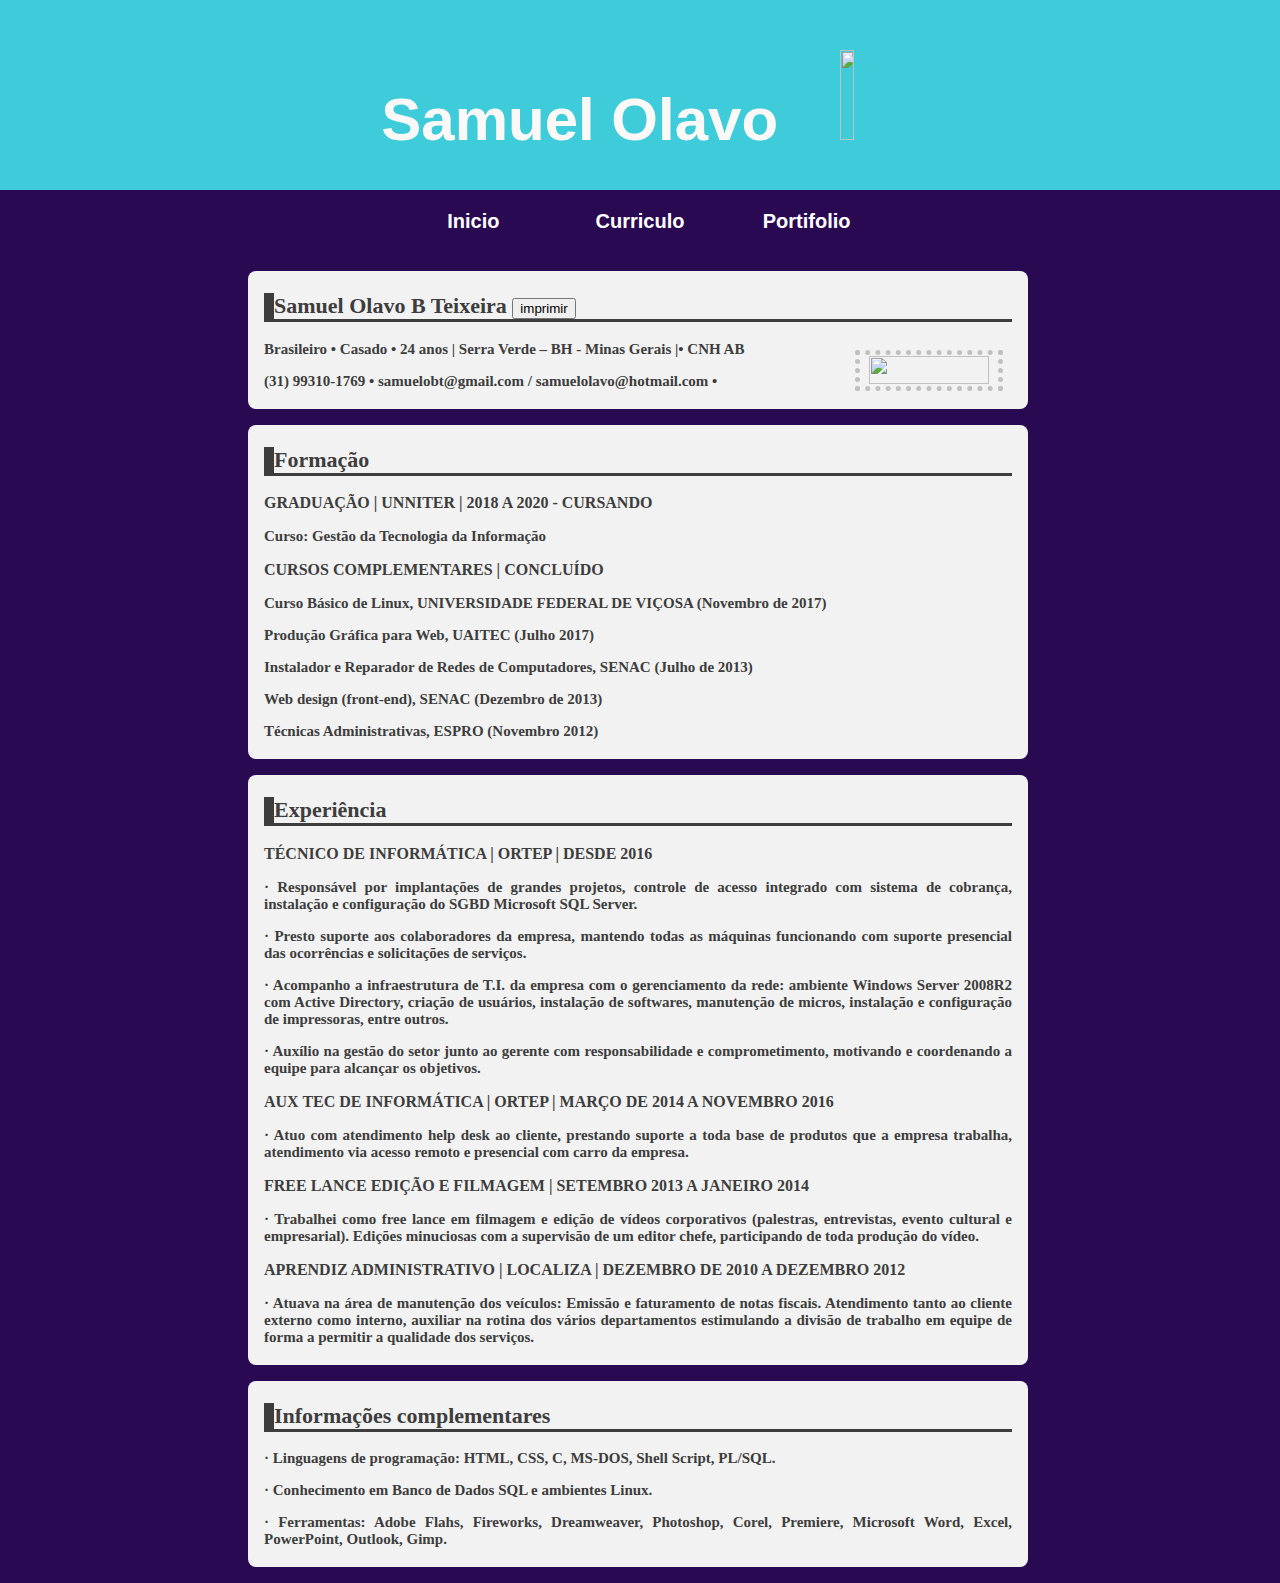
==== contato.html @ cbe14346 "Meu Site Pessoal" ====
﻿<!DOCTYPE html PUBLIC "-//W3C//DTD XHTML 1.0 Transitional//EN" "http://www.w3.org/TR/xhtml1/DTD/xhtml1-transitional.dtd">
<html xmlns="http://www.w3.org/1999/xhtml">
    <head>
        <meta http-equiv="design" content="web design" />
        <title>Leumas Design</title>
        <link href="estilo_leumas.css" rel="stylesheet" type="text/css" />
        <script type= "text/javascript" src="js/main.js"> </script>
    </head>
<body>

<div id="cabecalho">    
    <div id="DivLogo">
        <h1>Samuel Olavo <img class="robo" src="imagens/bot.gif" width="100px" height="90px"></h1>    
    </div>   
</div>

<main class="flexmenu">
    <div class="menu2">
        <a href="index.html" target="_self">Inicio</a> </div>
    <div class="menu2">
         <a href="contato.html" target="_self">Curriculo</a> </div>
    <div class="menu2">
          <a href="servicos.html" target="_self">Portifolio</a></div>
</main>
   <div class="conteudo"> 

    <div class="box borda1 cor1 fundo1">
        <h2 class="h2 cor1h2">Samuel Olavo B Teixeira <a href="imagens/Curriculo Samuel Olavo - TI.pdf" target="_blanc"> <button type="button" float="right">imprimir</button> </a> </h2>   
        <div id="corrida"> <a href="https://www.linkedin.com/in/samuel-teixeira-8056747a/?jobid=1234" target="_blank"><img src="imagens/linkedin.png" width="120px" height="28px"></a></div>
            <p>Brasileiro • Casado • 24 anos | Serra Verde – BH - Minas Gerais |• CNH AB</p>
            <p>(31) 99310-1769 • samuelobt@gmail.com / samuelolavo@hotmail.com • </p>
          
      </div>

    

<div class="box borda2 cor2 fundo2">
    <h2 class="h2 cor2h2">Formação</h2>   
      <h3>GRADUAÇÃO | UNNITER | 2018 A 2020 - CURSANDO</h3>
      <p>Curso: Gestão da Tecnologia da Informação
      <h3>CURSOS COMPLEMENTARES | CONCLUÍDO</h3>
      <p>Curso Básico de Linux, UNIVERSIDADE FEDERAL DE VIÇOSA (Novembro de 2017)</p>
      <p>Produção Gráfica para Web, UAITEC (Julho 2017)</p>
      <p>Instalador e Reparador de Redes de Computadores, SENAC (Julho de 2013)</p>
      <p>Web design (front-end), SENAC (Dezembro de 2013)</p>
      <p>Técnicas Administrativas, ESPRO (Novembro 2012)</p>
      </p>
  </div>
  <div class="box borda3 cor3 fundo3">
    <h2 class="h2 cor3h2">Experiência</h2>   
      <h3>TÉCNICO DE INFORMÁTICA | ORTEP | DESDE 2016</h3>
      <p>· Responsável por implantações de grandes projetos, controle de acesso integrado com sistema de cobrança,
        instalação e configuração do SGBD Microsoft SQL Server.</p>
      <p>· Presto suporte aos colaboradores da empresa, mantendo todas as máquinas funcionando com suporte presencial
        das ocorrências e solicitações de serviços.</p>
      <p>· Acompanho a infraestrutura de T.I. da empresa com o gerenciamento da rede: ambiente Windows Server 2008R2
        com Active Directory, criação de usuários, instalação de softwares, manutenção de micros, instalação e configuração
        de impressoras, entre outros.</p>
      <p>· Auxílio na gestão do setor junto ao gerente com responsabilidade e comprometimento, motivando e coordenando a
        equipe para alcançar os objetivos.</p>

      <h3>AUX TEC DE INFORMÁTICA | ORTEP | MARÇO DE 2014 A NOVEMBRO 2016</h3>
      <p>· Atuo com atendimento help desk ao cliente, prestando suporte a toda base de produtos que a empresa trabalha,
        atendimento via acesso remoto e presencial com carro da empresa.</p>

      <h3>FREE LANCE EDIÇÃO E FILMAGEM | SETEMBRO 2013 A JANEIRO 2014</h3>
      <p>· Trabalhei como free lance em filmagem e edição de vídeos corporativos (palestras, entrevistas, evento cultural e
        empresarial). Edições minuciosas com a supervisão de um editor chefe, participando de toda produção do vídeo.</p>

      <h3>APRENDIZ ADMINISTRATIVO | LOCALIZA | DEZEMBRO DE 2010 A DEZEMBRO 2012</h3>
      <p>· Atuava na área de manutenção dos veículos: Emissão e faturamento de notas fiscais. Atendimento tanto ao cliente
        externo como interno, auxiliar na rotina dos vários departamentos estimulando a divisão de trabalho em equipe de
        forma a permitir a qualidade dos serviços.</p>
   
      
  </div>
  <div class="box borda4 cor4 fundo4">
    <h2 class="h2 cor4h2">Informações complementares</h2>   
      <p>· Linguagens de programação: HTML, CSS, C, MS-DOS, Shell Script, PL/SQL.</p>
      <p>· Conhecimento em Banco de Dados SQL e ambientes Linux.</p>
      <p>· Ferramentas: Adobe Flahs, Fireworks, Dreamweaver, Photoshop, Corel, Premiere, Microsoft Word, Excel,
        PowerPoint, Outlook, Gimp.</p>
  </div>
</div>

</body>

</html>
---- estilo_leumas.css ----
@charset "utf-8";

body  {
	background-color:#290A52;
	/*background-image: url(spacer.gif);*/
	/*background-repeat: repeat;*/
	margin: 0 auto;
	width: 100%;
	color: bisque;
	font-size: 100%;
	font-family: Tahoma, Sans-Serif;
	
}

h1 {

	color: rgb(250, 249, 248);
}

#cabecalho {
	margin: 0;
	width: 100%;
	background: #3ECCDA; 
	height: 190px;
}

#DivLogo {
	/*position:top ;*/
	font-size: 30px;
	margin: 0 auto;
	width: 800px;
	height: 180px;
	padding-top: 10px;
	background: #3ECCDA; 
	text-align: center;
	color: red;
}
img.robo {
width: 13%;
}

.flexmenu {
	width: 500px;
	height: 65px;
	margin: 0 auto;
	display: flex;
	justify-content: center;
	text-align: center;
	

}

a:link, a:active, a:visited {
	color: white;
	font-size: 20px;
	text-decoration:none;
}

.menu2 {
	width: 120px;
	height: 40px;
	margin: 0 auto;
	font-weight: bold;
	transition:all 1.s ease;
	padding: 20px;
	justify-content: center;
	text-align: center;
}

a:hover {
	color: #334794;
	font-size:30px;
}


.menu2:hover {
	font-size:250%;
	font-weight: bold;
	background: #290A52;
	
}

.conteudo{
	margin: 0 auto;
	height: 100%;
	width: 800px;
	color:#3D3D3D;
	justify-content: center;
	text-align: justify;
	font: normal normal normal 15px Tahoma;
	border: #EEA808;
	
}

#corrida {	
	float: right;
	width: 18%;
	top: 10px;
	border: thick silver dotted;
	margin: 0.6em;
	padding: 0.1em;
	align-items: center;
	text-align: center;
}
img.escala {
	width: 100%;
	top: 10px;
}

.box {
	width: 748px;
	float: center;
	margin:2% 1%;
	padding: 0.5% 2%;
	border-radius: 8px;  
	background-color:#F2F2F2;
  }
  .box h2 {
	margin:0,3% 0;
	font-size:22px;
	border-style: solid;
    border-bottom-width: 3px;
    border-top-width: 0;
 	border-right-width: 0;
  	border-left-width: 10px;
  }
  .box h3 {
	font: normal bolder normal 16px Tahoma;  
	margin:0,1% 0;

  }
  .box p {
	font: normal bolder normal 15px Tahoma;  
	margin:0,2% 0;
		
  }
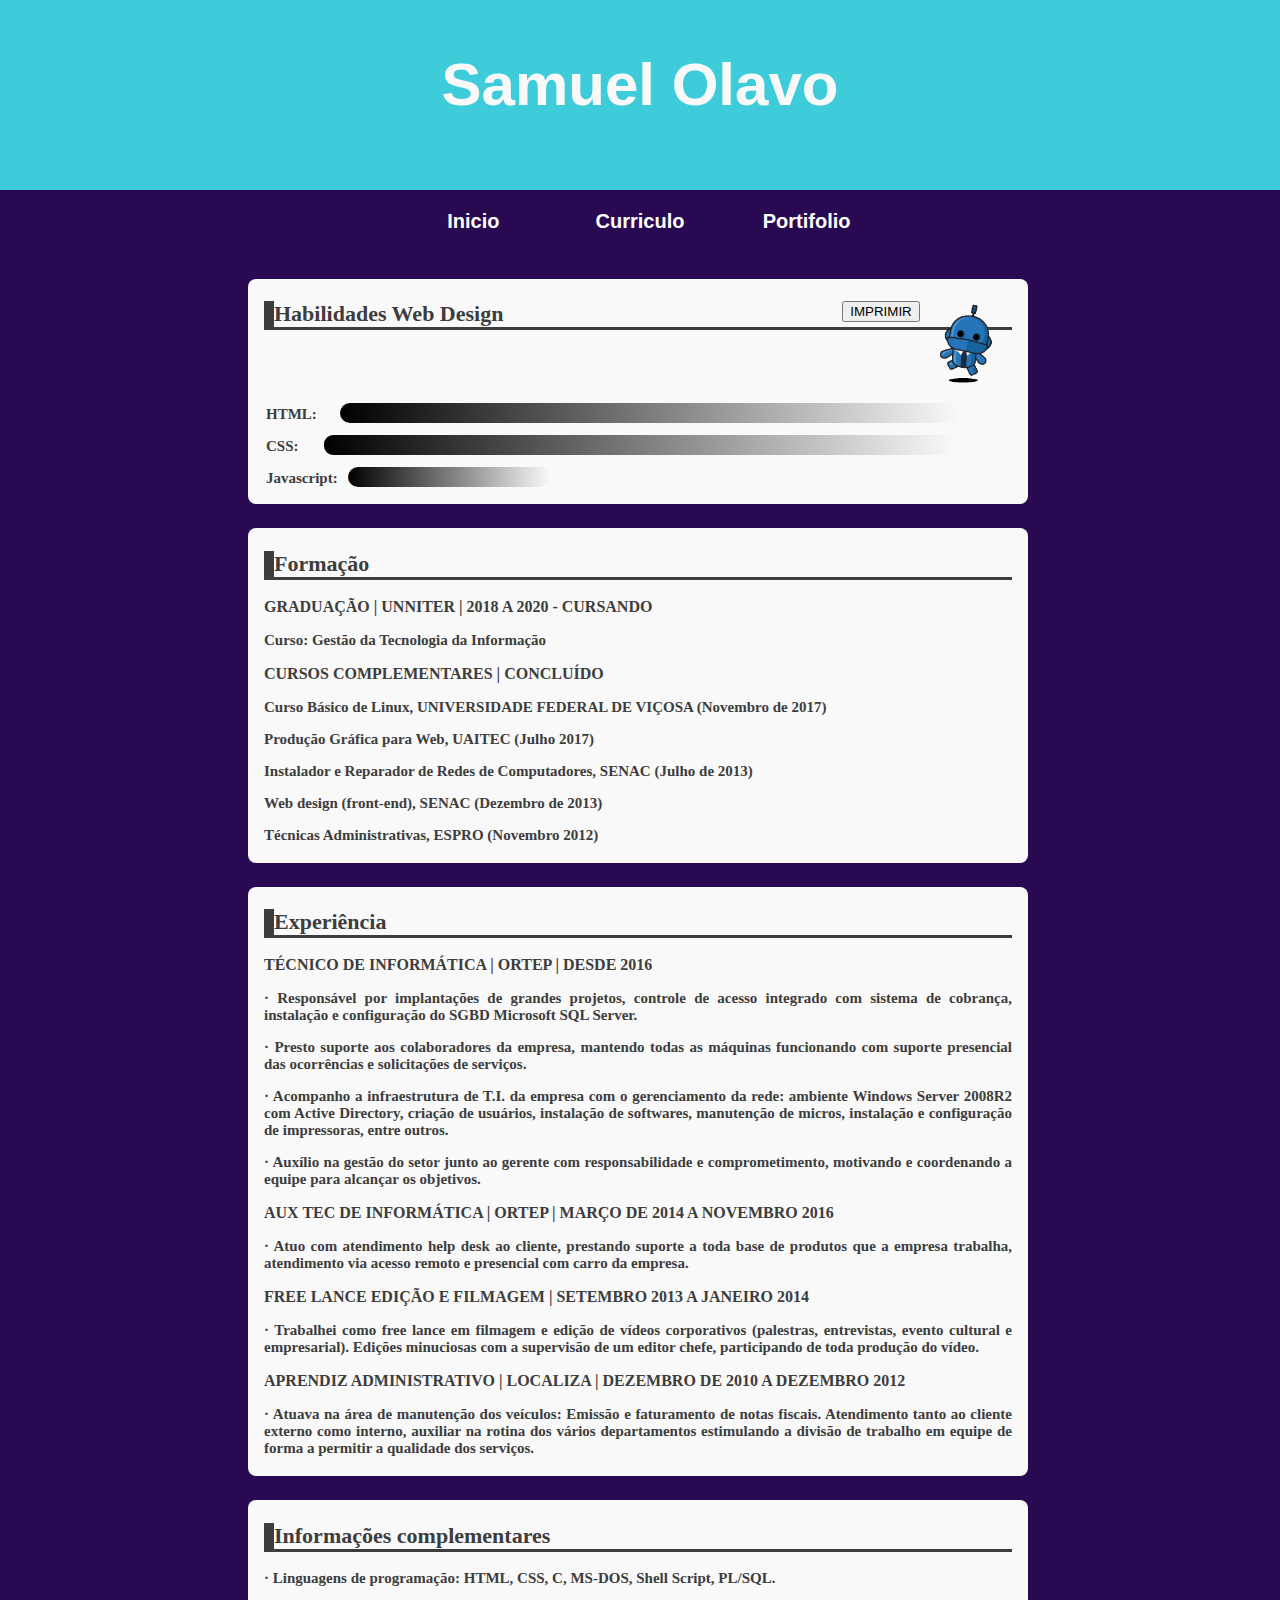
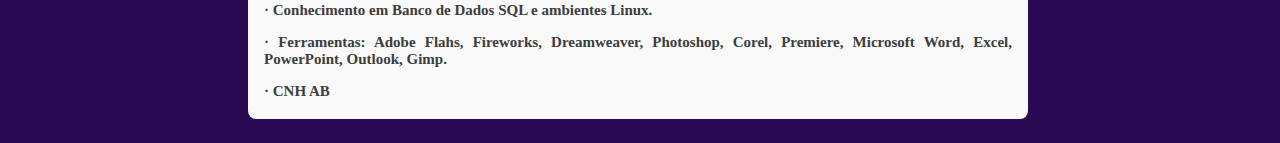
==== commit 0b8b0887: "atualizado serviços e curriculo parte1" ====
--- a/contato.html
+++ b/contato.html
@@ -10,7 +10,7 @@
 
 <div id="cabecalho">    
     <div id="DivLogo">
-        <h1>Samuel Olavo <img class="robo" src="imagens/bot.gif" width="100px" height="90px"></h1>    
+        <h1>Samuel Olavo </h1>    
     </div>   
 </div>
 
@@ -24,13 +24,24 @@
 </main>
    <div class="conteudo"> 
 
+   
+
     <div class="box borda1 cor1 fundo1">
-        <h2 class="h2 cor1h2">Samuel Olavo B Teixeira <a href="imagens/Curriculo Samuel Olavo - TI.pdf" target="_blanc"> <button type="button" float="right">imprimir</button> </a> </h2>   
-        <div id="corrida"> <a href="https://www.linkedin.com/in/samuel-teixeira-8056747a/?jobid=1234" target="_blank"><img src="imagens/linkedin.png" width="120px" height="28px"></a></div>
-            <p>Brasileiro • Casado • 24 anos | Serra Verde – BH - Minas Gerais |• CNH AB</p>
-            <p>(31) 99310-1769 • samuelobt@gmail.com / samuelolavo@hotmail.com • </p>
-          
-      </div>
+        <h2 class="h2 cor1h2">Habilidades Web Design  <img class="robo" src="Imagens/bot.gif" width="100px" height="90px" float="right">  <div id="contem"> <a href="Imagens/Curriculo Samuel Olavo - TI.pdf" target="_blanc"> <button type="button" float="right">IMPRIMIR</button> </a>  </div>  </h2> 
+        <a class="groupskill">
+        <main class="skill">          
+          <p>HTML:</p>  <div id="html"></div>
+          </main>
+          <main class="skill">
+          <p>CSS:</p> <div id="css"></div> 
+          </main>
+          <main class="skill">  
+          <p>Javascript:</p> <div id="java"></div>
+          </main>
+        <p></p>
+  </a>
+</a>
+       </div>
 
     
 
@@ -78,8 +89,8 @@
     <h2 class="h2 cor4h2">Informações complementares</h2>   
       <p>· Linguagens de programação: HTML, CSS, C, MS-DOS, Shell Script, PL/SQL.</p>
       <p>· Conhecimento em Banco de Dados SQL e ambientes Linux.</p>
-      <p>· Ferramentas: Adobe Flahs, Fireworks, Dreamweaver, Photoshop, Corel, Premiere, Microsoft Word, Excel,
-        PowerPoint, Outlook, Gimp.</p>
+      <p>· Ferramentas: Adobe Flahs, Fireworks, Dreamweaver, Photoshop, Corel, Premiere, Microsoft Word, Excel, PowerPoint, Outlook, Gimp.</p>
+      <p>· CNH AB</p> 
   </div>
 </div>
 
--- a/estilo_leumas.css
+++ b/estilo_leumas.css
@@ -13,8 +13,7 @@
 }
 
 h1 {
-
-	color: rgb(250, 249, 248);
+	color: #f9f9f9;
 }
 
 #cabecalho {
@@ -26,6 +25,7 @@
 
 #DivLogo {
 	/*position:top ;*/
+	vertical-align: top;
 	font-size: 30px;
 	margin: 0 auto;
 	width: 800px;
@@ -36,7 +36,11 @@
 	color: red;
 }
 img.robo {
-width: 13%;
+	width: 13%;
+    float: right;
+	margin: 0 auto;
+	vertical-align: top;
+
 }
 
 .flexmenu {
@@ -102,21 +106,80 @@
 	align-items: center;
 	text-align: center;
 }
+
 img.escala {
 	width: 100%;
 	top: 10px;
-}
+	
+}
+
+
+a.groupskill {
+	width: 100%;
+	top: 10px;
+	
+}
+
+a.groupskill :hover {
+	color: blue;
+	text-underline-position: auto;
+		
+}
+
+.skill {
+	width: 700px;
+	height: 30px;
+	margin: 2px;
+	display: flex;	
+}
+
+#css {
+	font-size: 15px;
+	margin: 12px 10px 15px 25px;
+	padding: 1px;
+	width: 700px;
+	height: 18px;
+	background-image: linear-gradient(to right, rgb(0, 0, 0), transparent); 
+	text-align: center;
+	color: #3D3D3D;
+	border-radius: 9px; 
+}
+
+#html {
+	font-size: 15px;
+	margin: 12px 5px 10px 23px;
+	padding: 1px;
+	width: 700px;
+	height: 18px;
+	background-image: linear-gradient(to right, rgb(0, 0, 0), transparent); 
+	text-align: center;
+	color: #3D3D3D;
+	border-radius: 10px; 
+}
+
+#java {
+	font-size: 15px;
+	margin: 12px 10px 10px 10px;
+	padding: 1px;
+	width: 200px;
+	height: 18px;
+	background-image: linear-gradient(to right, rgb(0, 0, 0), transparent); 
+	text-align: center;
+	color: #3D3D3D;
+	border-radius: 10px; 
+}
+
 
 .box {
 	width: 748px;
 	float: center;
-	margin:2% 1%;
+	margin:3% 1%;
 	padding: 0.5% 2%;
 	border-radius: 8px;  
-	background-color:#F2F2F2;
+	background-color:#f9f9f9;
   }
   .box h2 {
-	margin:0,3% 0;
+	margin:0,5% 0;
 	font-size:22px;
 	border-style: solid;
     border-bottom-width: 3px;
@@ -133,4 +196,12 @@
 	font: normal bolder normal 15px Tahoma;  
 	margin:0,2% 0;
 		
-  }+  }
+
+#contem{	
+	float: right;
+	width: 10%;
+	top: 5px;
+	align-items: center;
+	
+}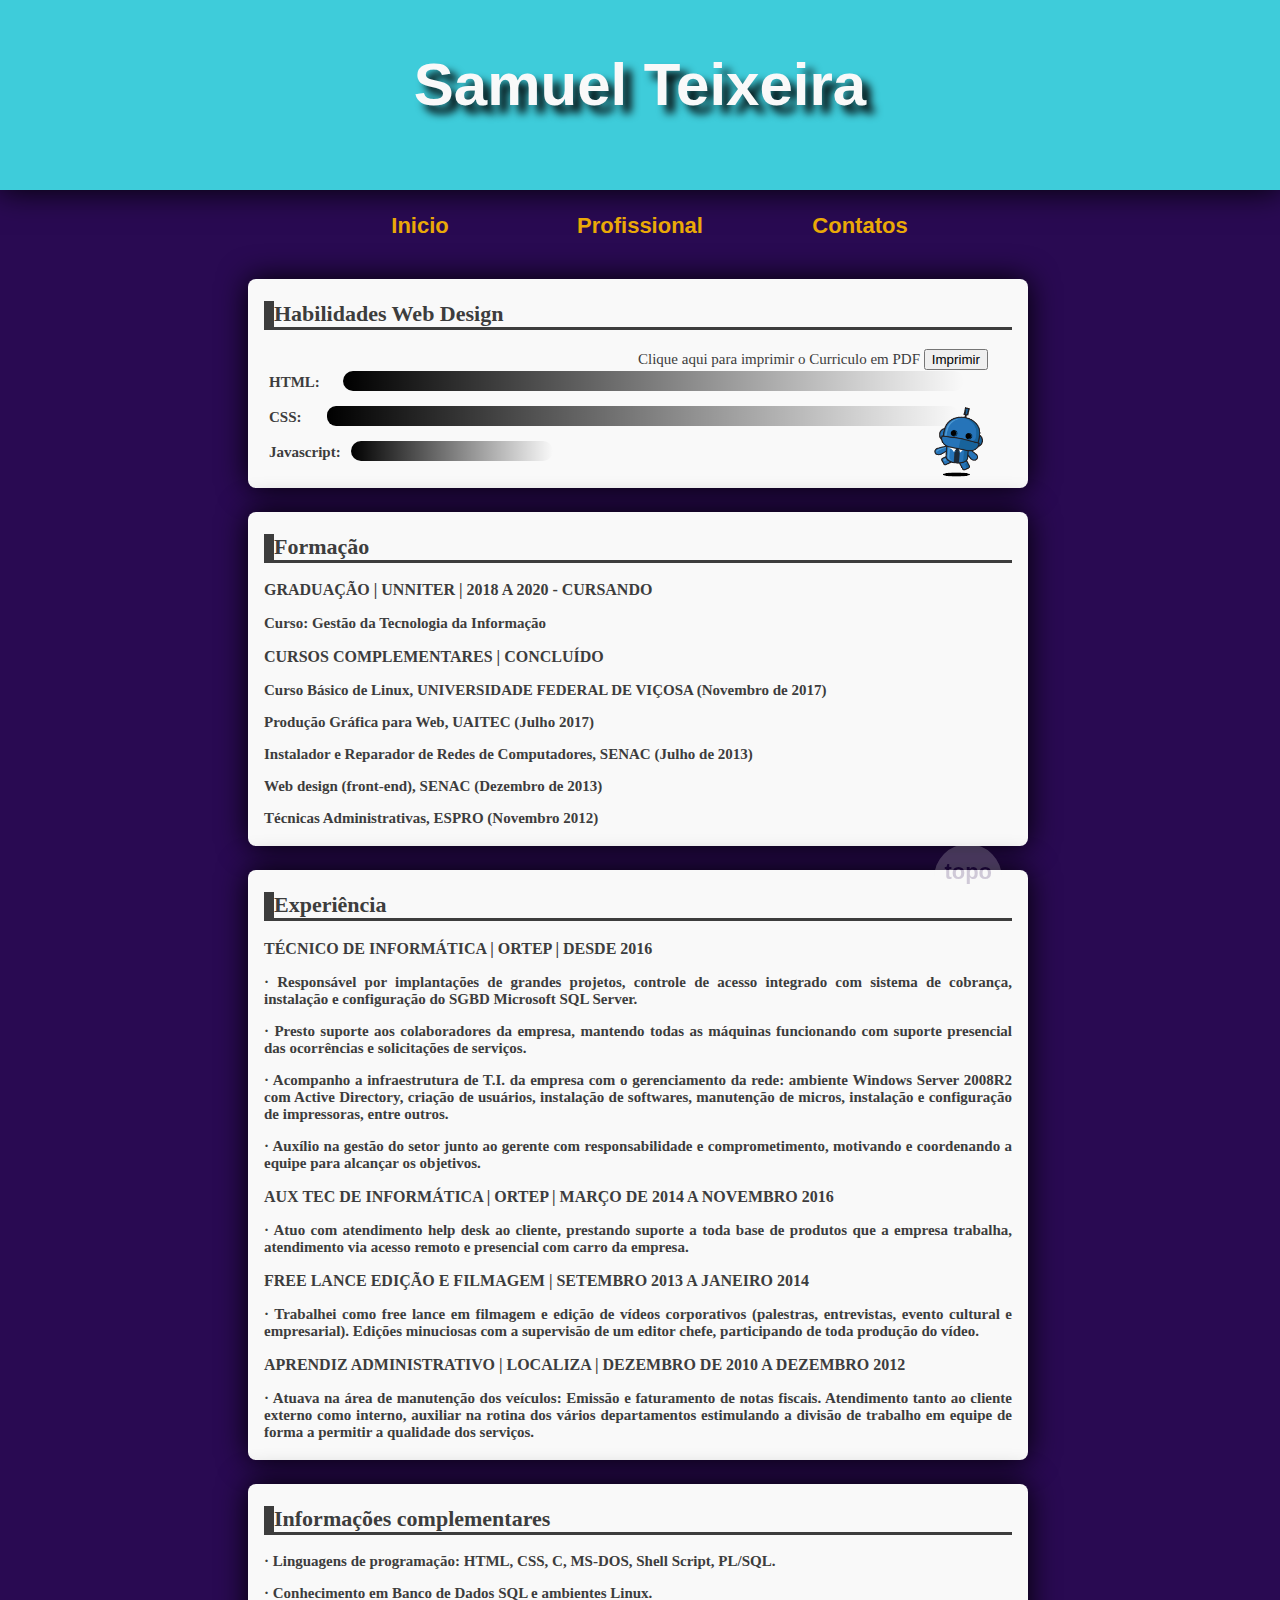
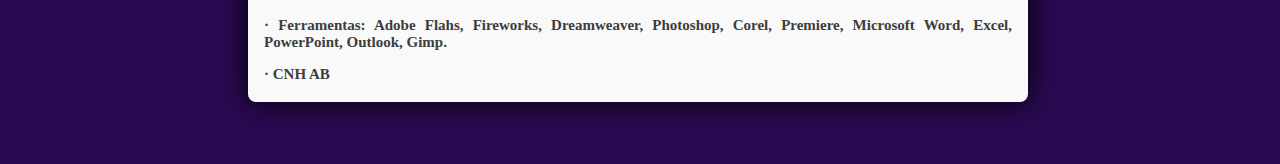
==== commit 46a55f04: "Atualização link da pagina de Serviços e Trabalhos" ====
--- a/contato.html
+++ b/contato.html
@@ -10,26 +10,25 @@
 
 <div id="cabecalho">    
     <div id="DivLogo">
-        <h1>Samuel Olavo </h1>    
+        <h1>Samuel Teixeira</h1>    
     </div>   
 </div>
 
-<main class="flexmenu">
-    <div class="menu2">
-        <a href="index.html" target="_self">Inicio</a> </div>
-    <div class="menu2">
-         <a href="contato.html" target="_self">Curriculo</a> </div>
-    <div class="menu2">
-          <a href="servicos.html" target="_self">Portifolio</a></div>
-</main>
+<nav class="flexmenu">
+  <div class="menu2">
+      <a class="menu" href="index.html" target="_self">   Inicio  </a> </div>
+  <div class="menu2">
+       <a class="menu" href="contato.html" target="_self">Profissional</a> </div>
+  <div class="menu2">
+        <a class="menu" href="servicos.html" target="_self">Contatos</a></div>
+  </nav>
+
    <div class="conteudo"> 
-
-   
-
-    <div class="box borda1 cor1 fundo1">
-        <h2 class="h2 cor1h2">Habilidades Web Design  <img class="robo" src="Imagens/bot.gif" width="100px" height="90px" float="right">  <div id="contem"> <a href="Imagens/Curriculo Samuel Olavo - TI.pdf" target="_blanc"> <button type="button" float="right">IMPRIMIR</button> </a>  </div>  </h2> 
-        <a class="groupskill">
-        <main class="skill">          
+     
+        <div class="box borda1 cor1 fundo1">
+         
+        <h2 class="h2 cor1h2">Habilidades Web Design </h2> <div id="contem">Clique aqui para imprimir o Curriculo em PDF <a href="Imagens/Curriculo Samuel Olavo - TI.pdf" target="_blanc"><button type="button" float="right">Imprimir</button></a></div> 
+          <a class="groupskill"> <main class="skill">          
           <p>HTML:</p>  <div id="html"></div>
           </main>
           <main class="skill">
@@ -38,10 +37,9 @@
           <main class="skill">  
           <p>Javascript:</p> <div id="java"></div>
           </main>
-        <p></p>
-  </a>
-</a>
-       </div>
+          <img class="robo" src="Imagens/bot.gif" width="70px" height="80px" >
+        </a>
+          </div>
 
     
 
@@ -81,10 +79,9 @@
       <h3>APRENDIZ ADMINISTRATIVO | LOCALIZA | DEZEMBRO DE 2010 A DEZEMBRO 2012</h3>
       <p>· Atuava na área de manutenção dos veículos: Emissão e faturamento de notas fiscais. Atendimento tanto ao cliente
         externo como interno, auxiliar na rotina dos vários departamentos estimulando a divisão de trabalho em equipe de
-        forma a permitir a qualidade dos serviços.</p>
-   
-      
+        forma a permitir a qualidade dos serviços.</p>      
   </div>
+  
   <div class="box borda4 cor4 fundo4">
     <h2 class="h2 cor4h2">Informações complementares</h2>   
       <p>· Linguagens de programação: HTML, CSS, C, MS-DOS, Shell Script, PL/SQL.</p>
@@ -93,7 +90,7 @@
       <p>· CNH AB</p> 
   </div>
 </div>
-
+<a class="ancora" href="#cabecalho">topo</a>
 </body>
 
 </html>
--- a/estilo_leumas.css
+++ b/estilo_leumas.css
@@ -21,10 +21,12 @@
 	width: 100%;
 	background: #3ECCDA; 
 	height: 190px;
+	box-shadow: 0 0 30px black;
 }
 
 #DivLogo {
 	/*position:top ;*/
+	text-shadow: 8px 8px 8px black;
 	vertical-align: top;
 	font-size: 30px;
 	margin: 0 auto;
@@ -33,55 +35,52 @@
 	padding-top: 10px;
 	background: #3ECCDA; 
 	text-align: center;
-	color: red;
-}
-img.robo {
-	width: 13%;
-    float: right;
-	margin: 0 auto;
-	vertical-align: top;
-
-}
+		
+}
+
 
 .flexmenu {
-	width: 500px;
+	width: 60%;
 	height: 65px;
 	margin: 0 auto;
 	display: flex;
 	justify-content: center;
-	text-align: center;
-	
-
-}
-
-a:link, a:active, a:visited {
-	color: white;
-	font-size: 20px;
-	text-decoration:none;
+	text-align: center;	
+	
 }
 
 .menu2 {
-	width: 120px;
+	width: 200px;
 	height: 40px;
-	margin: 0 auto;
+	margin: 10px;
+	position: static;
+	padding-top: 13px;
+	justify-content: space-around;
+	text-align: center;
+	
+	
+}
+a.menu:link {
 	font-weight: bold;
+	color: #FFBB00;
+	font-size: 22px;
+	text-decoration: none;
+	opacity: 90%;
 	transition:all 1.s ease;
-	padding: 20px;
-	justify-content: center;
-	text-align: center;
-}
-
-a:hover {
-	color: #334794;
-	font-size:30px;
-}
-
+}
+
+a.menu:hover, a.menu:active, a.menu:visited, a.menu:focus {
+	color: #FFBB00;
+	font-size:200%;
+	font-weight: bold;
+	opacity: 1;
+	text-shadow: 2px 2px 2px black;
+}
 
 .menu2:hover {
-	font-size:250%;
-	font-weight: bold;
-	background: #290A52;
-	
+	justify-content: space-around;
+	position: relative;	
+		
 }
 
 .conteudo{
@@ -112,24 +111,35 @@
 	top: 10px;
 	
 }
-
-
-a.groupskill {
-	width: 100%;
-	top: 10px;
-	
-}
-
-a.groupskill :hover {
-	color: blue;
-	text-underline-position: auto;
-		
+img.robo {
+	width: 90px;
+	height: 80px;
+	padding: 0;
+	position: relative;
+	left: 100%;
+	margin-left:-100px;
+	top:50%;
+	margin-top: -60px;
+
+}
+a.groupskill:link {
+	text-decoration: none;
+	opacity: 90%;
+	transition:all 1.s ease;
+		
+}
+
+a.groupskill:hover {
+	color: #290A52;
+	background-position: 10%;
+	background-color: #3D3D3D;	
+	width: 100;
 }
 
 .skill {
 	width: 700px;
 	height: 30px;
-	margin: 2px;
+	margin: 5px;
 	display: flex;	
 }
 
@@ -177,6 +187,7 @@
 	padding: 0.5% 2%;
 	border-radius: 8px;  
 	background-color:#f9f9f9;
+	box-shadow: 0 0 30px black;
   }
   .box h2 {
 	margin:0,5% 0;
@@ -200,8 +211,54 @@
 
 #contem{	
 	float: right;
-	width: 10%;
-	top: 5px;
-	align-items: center;
-	
+	width: 50%;
+	height: 10px;
+	bottom: 30px;
+	margin-left: auto;
+    margin-right: 0;
+}
+.imglikedin {
+	transition: 400ms;
+	opacity: 70%;
+	width:150px;
+	height:40px;
+}
+.imglikedin:hover {
+	opacity: 1;
+}
+.portifolio {
+	transition: 400ms;
+	opacity: 70%;
+	width:50%;
+	height:50%;
+	
+}
+.portifolio:hover {
+	opacity: 1;
+	width:100%;
+	height:100%;
+
+}
+
+a.ancora:link {
+	background-color: #f9f9f9;
+	color: #290A52 ;
+	border-radius: 45px 45px 0 0 ;
+	font-size: 15px;
+	padding: 15px 10px 13px 10px;	
+	left:73%;
+	margin-left:73%;
+	margin-bottom: 50px ;
+	bottom: 3px;
+	position: sticky;
+	font-weight: bold;	
+	font-size: 22px;
+	text-decoration: none;
+	opacity: 20%;
+	transition:all 1.s ease;
+}
+
+a.ancora:hover {
+	opacity: 80%;
+	color: #290A52 ;
 }